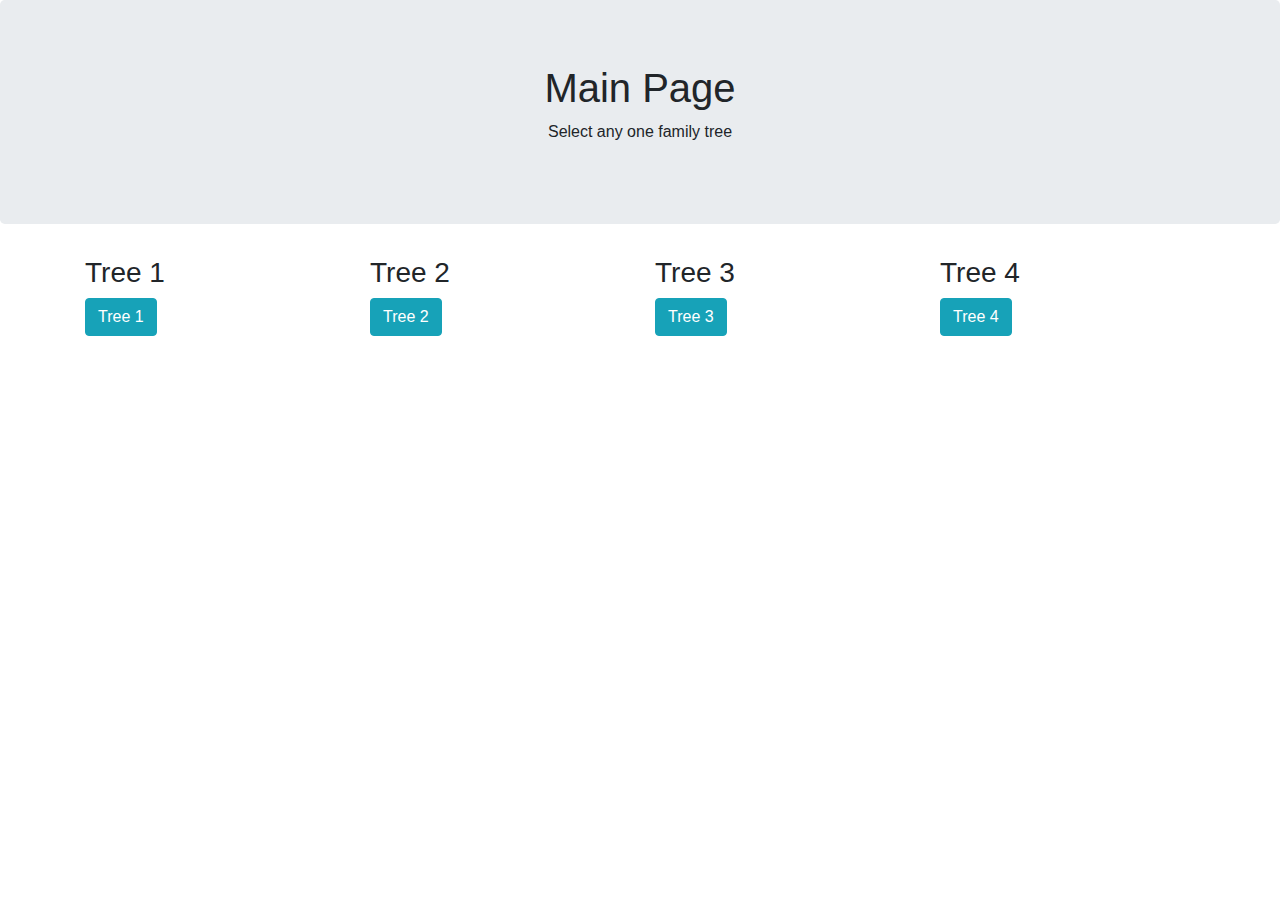
==== index.html @ f3e438ef "First Commit" ====
<!DOCTYPE html>
<html lang="en">
<head>
  <title>Family Tree Selector</title>
  <meta charset="utf-8">
  <meta name="viewport" content="width=device-width, initial-scale=1">
  <link rel="stylesheet" href="https://maxcdn.bootstrapcdn.com/bootstrap/4.1.3/css/bootstrap.min.css">
  <script src="https://ajax.googleapis.com/ajax/libs/jquery/3.3.1/jquery.min.js"></script>
  <script src="https://cdnjs.cloudflare.com/ajax/libs/popper.js/1.14.3/umd/popper.min.js"></script>
  <script src="https://maxcdn.bootstrapcdn.com/bootstrap/4.1.3/js/bootstrap.min.js"></script>
</head>
<body>

<div class="jumbotron text-center">
  <h1>Main Page</h1>
  <p>Select any one family tree</p> 
</div>
  
<div class="container">
  <div class="row">
    <div class="col-sm-3">
      <h3>Tree 1</h3>
      <a href="tree1.html" class="btn btn-info" role="button">Tree 1</a>
    </div>
    <div class="col-sm-3">
      <h3>Tree 2</h3>
      <a href="tree2.html" class="btn btn-info" role="button">Tree 2</a>
    </div>
    <div class="col-sm-3">
      <h3>Tree 3</h3>        
      <a href="tree3.html" class="btn btn-info" role="button">Tree 3</a>
    </div>
    <div class="col-sm-3">
      <h3>Tree 4</h3>        
      <a href="tree4.html" class="btn btn-info" role="button">Tree 4</a>
    </div>
  </div>
</div>

</body>
</html>
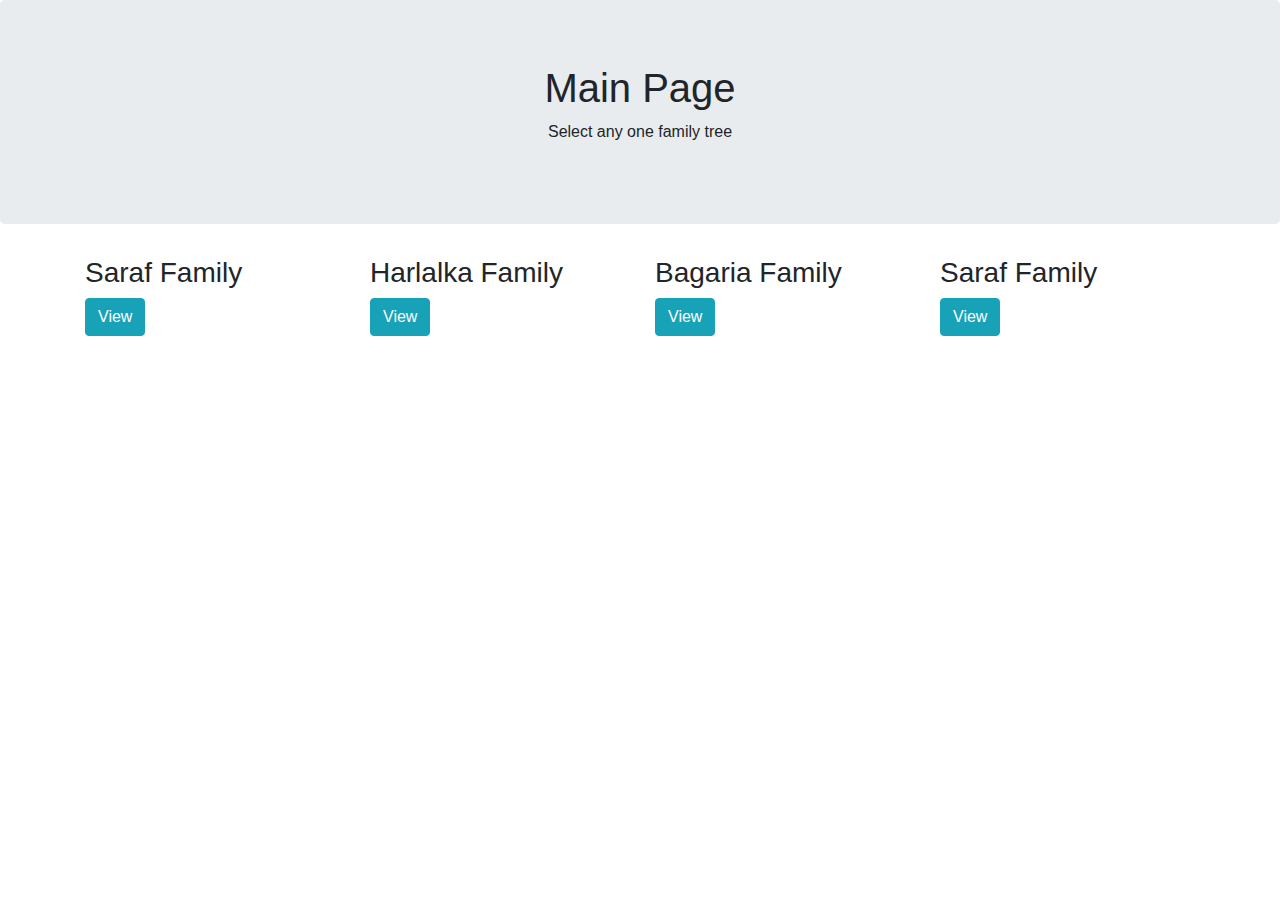
==== commit 3e580e4a: "Update index.html" ====
--- a/index.html
+++ b/index.html
@@ -19,20 +19,20 @@
 <div class="container">
   <div class="row">
     <div class="col-sm-3">
-      <h3>Tree 1</h3>
-      <a href="tree1.html" class="btn btn-info" role="button">Tree 1</a>
+      <h3>Saraf Family</h3>
+      <a href="tree1.html" class="btn btn-info" role="button">View</a>
     </div>
     <div class="col-sm-3">
-      <h3>Tree 2</h3>
-      <a href="tree2.html" class="btn btn-info" role="button">Tree 2</a>
+      <h3>Harlalka Family</h3>
+      <a href="tree2.html" class="btn btn-info" role="button">View</a>
     </div>
     <div class="col-sm-3">
-      <h3>Tree 3</h3>        
-      <a href="tree3.html" class="btn btn-info" role="button">Tree 3</a>
+      <h3>Bagaria Family</h3>        
+      <a href="tree3.html" class="btn btn-info" role="button">View</a>
     </div>
     <div class="col-sm-3">
-      <h3>Tree 4</h3>        
-      <a href="tree4.html" class="btn btn-info" role="button">Tree 4</a>
+      <h3>Saraf Family</h3>        
+      <a href="tree4.html" class="btn btn-info" role="button">View</a>
     </div>
   </div>
 </div>
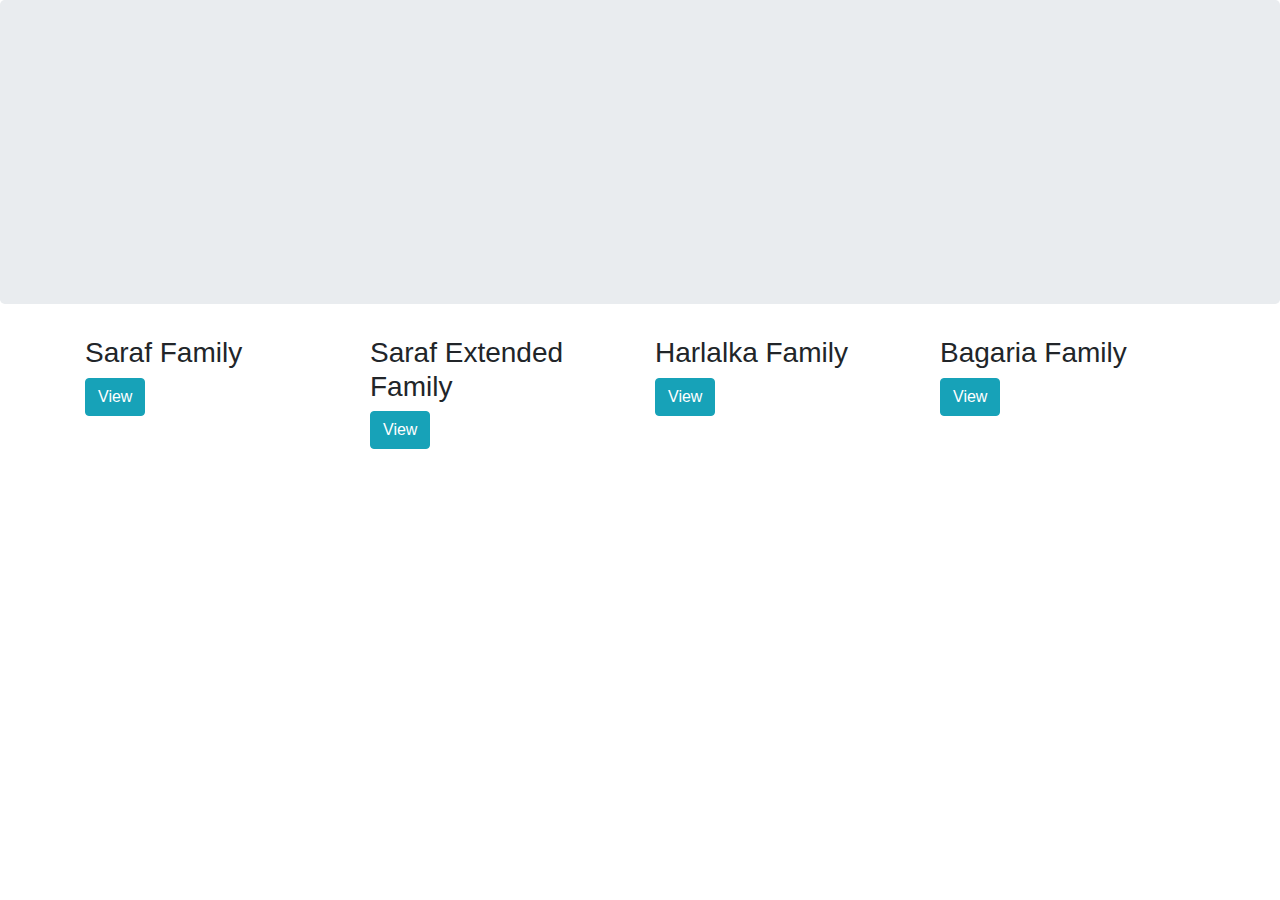
==== commit d4123795: "background images changes" ====
--- a/index.html
+++ b/index.html
@@ -11,9 +11,13 @@
 </head>
 <body>
 
-<div class="jumbotron text-center">
+<div class="jumbotron text-center" style="background-image: url('bg/vanshwali.jpg');background-position: center;
+background-repeat: no-repeat;
+background-size: 99.99% 99.99%;"><div style="opacity: 0;">
   <h1>Main Page</h1>
   <p>Select any one family tree</p> 
+  <p>Select any one family tree</p> 
+  <p>Select any one family tree</p> </div>
 </div>
   
 <div class="container">
@@ -23,6 +27,10 @@
       <a href="tree1.html" class="btn btn-info" role="button">View</a>
     </div>
     <div class="col-sm-3">
+      <h3>Saraf Extended Family</h3>        
+      <a href="tree4.html" class="btn btn-info" role="button">View</a>
+    </div>
+    <div class="col-sm-3">
       <h3>Harlalka Family</h3>
       <a href="tree2.html" class="btn btn-info" role="button">View</a>
     </div>
@@ -30,10 +38,7 @@
       <h3>Bagaria Family</h3>        
       <a href="tree3.html" class="btn btn-info" role="button">View</a>
     </div>
-    <div class="col-sm-3">
-      <h3>Saraf Family</h3>        
-      <a href="tree4.html" class="btn btn-info" role="button">View</a>
-    </div>
+    
   </div>
 </div>
 
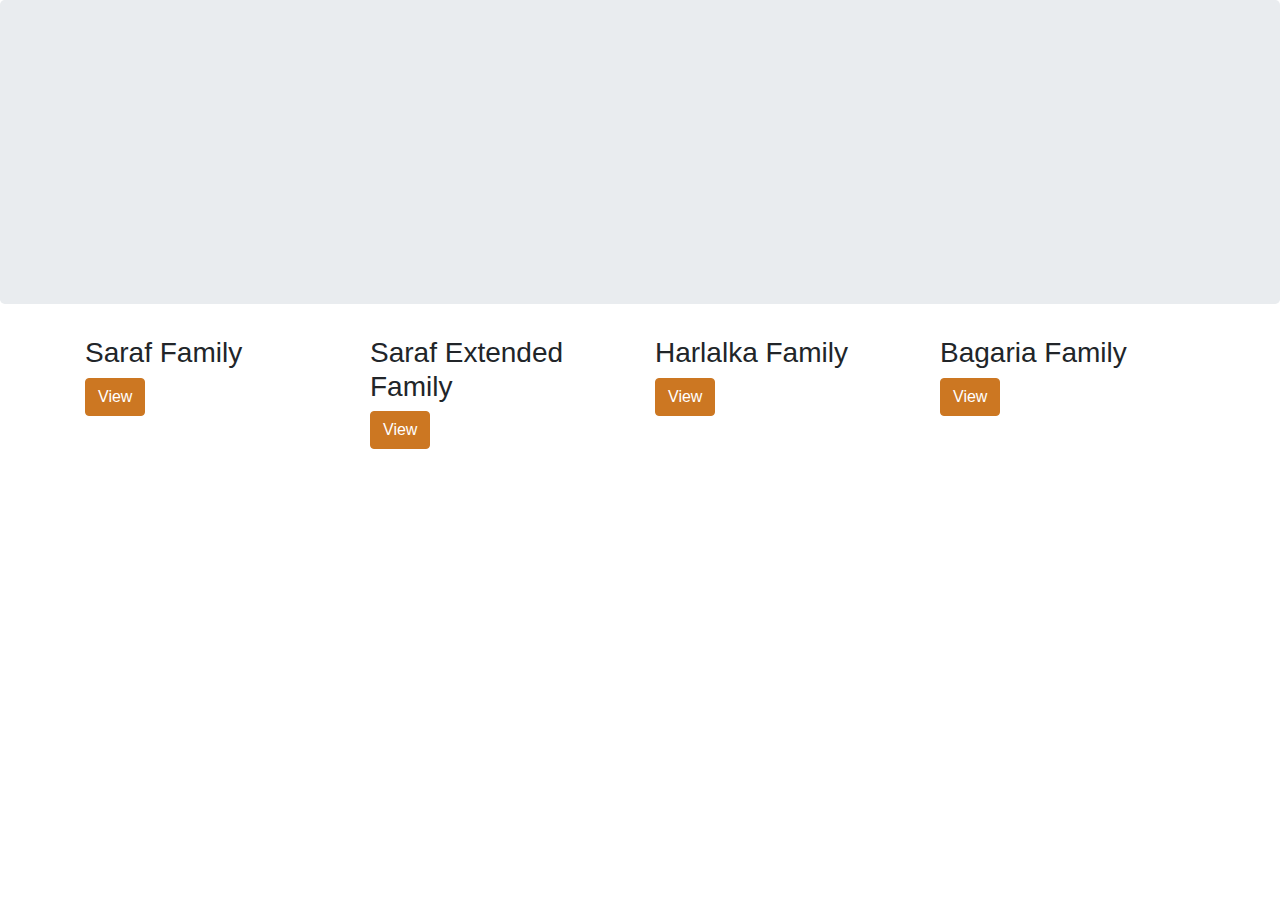
==== commit e3221ada: "Mobile Site changes" ====
--- a/index.html
+++ b/index.html
@@ -20,23 +20,23 @@
   <p>Select any one family tree</p> </div>
 </div>
   
-<div class="container">
+<div class="container" >
   <div class="row">
     <div class="col-sm-3">
       <h3>Saraf Family</h3>
-      <a href="tree1.html" class="btn btn-info" role="button">View</a>
+      <a href="tree1.html" class="btn btn-info" style="background-color: #CC7722;border-color: #CC7722;" role="button">View</a>
     </div>
     <div class="col-sm-3">
       <h3>Saraf Extended Family</h3>        
-      <a href="tree4.html" class="btn btn-info" role="button">View</a>
+      <a href="tree4.html" class="btn btn-info" style="background-color: #CC7722;border-color: #CC7722;" role="button">View</a>
     </div>
     <div class="col-sm-3">
       <h3>Harlalka Family</h3>
-      <a href="tree2.html" class="btn btn-info" role="button">View</a>
+      <a href="tree2.html" class="btn btn-info" style="background-color: #CC7722;border-color: #CC7722;" role="button">View</a>
     </div>
     <div class="col-sm-3">
       <h3>Bagaria Family</h3>        
-      <a href="tree3.html" class="btn btn-info" role="button">View</a>
+      <a href="tree3.html" class="btn btn-info" style="background-color: #CC7722;border-color: #CC7722;" role="button">View</a>
     </div>
     
   </div>
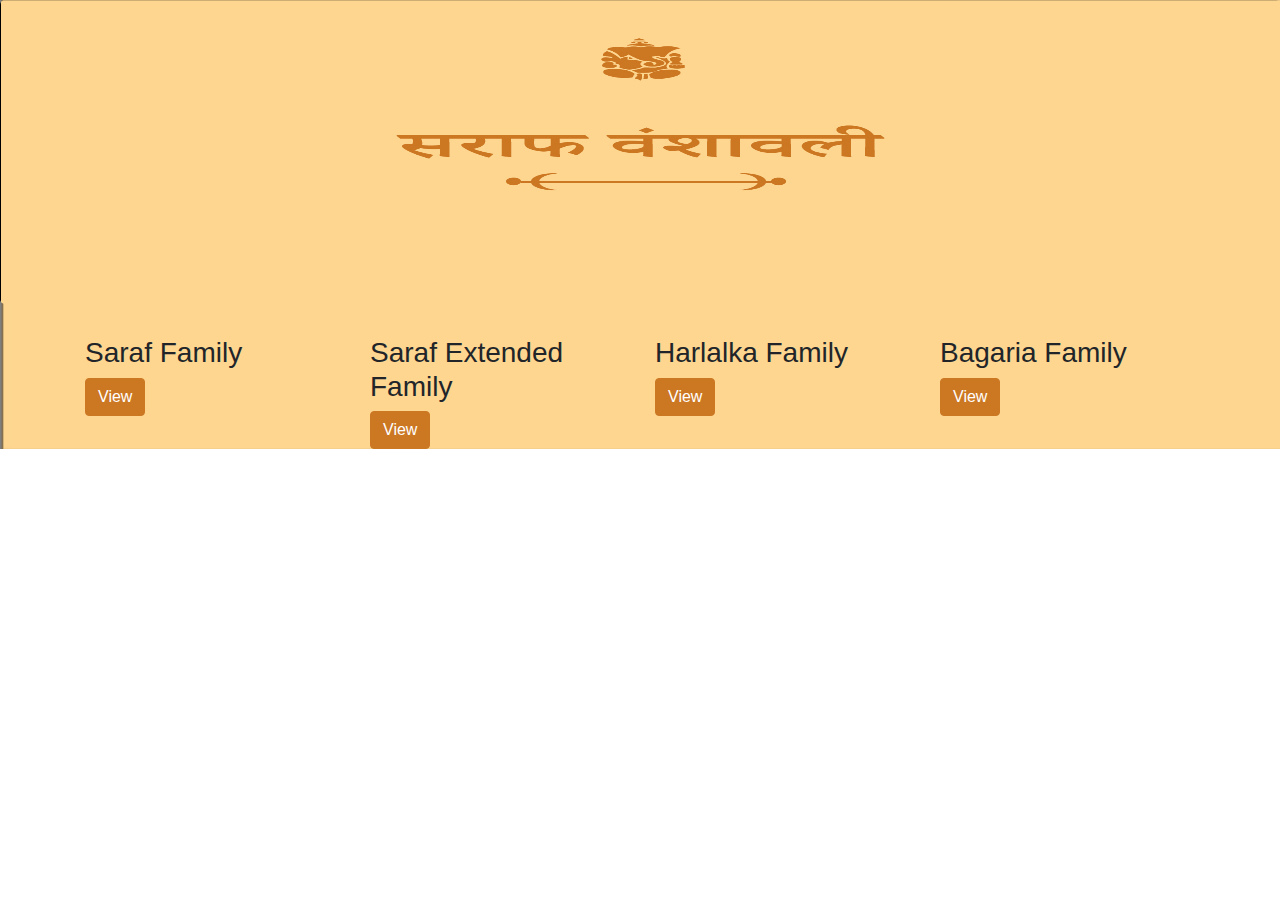
==== commit 7614fbba: "background changes" ====
--- a/index.html
+++ b/index.html
@@ -9,9 +9,12 @@
   <script src="https://cdnjs.cloudflare.com/ajax/libs/popper.js/1.14.3/umd/popper.min.js"></script>
   <script src="https://maxcdn.bootstrapcdn.com/bootstrap/4.1.3/js/bootstrap.min.js"></script>
 </head>
-<body>
+<body style="background-image: url('bg/Regular-Background.jpg');background-position: center;
+background-repeat: no-repeat;
+background-size: 99.99% 99.99%;
+">
 
-<div class="jumbotron text-center" style="background-image: url('bg/vanshwali.jpg');background-position: center;
+<div class="jumbotron text-center" style="background-image: url('bg/Vanshwali.jpg');background-position: center;
 background-repeat: no-repeat;
 background-size: 99.99% 99.99%;"><div style="opacity: 0;">
   <h1>Main Page</h1>
@@ -20,7 +23,7 @@
   <p>Select any one family tree</p> </div>
 </div>
   
-<div class="container" >
+<div class="container">
   <div class="row">
     <div class="col-sm-3">
       <h3>Saraf Family</h3>
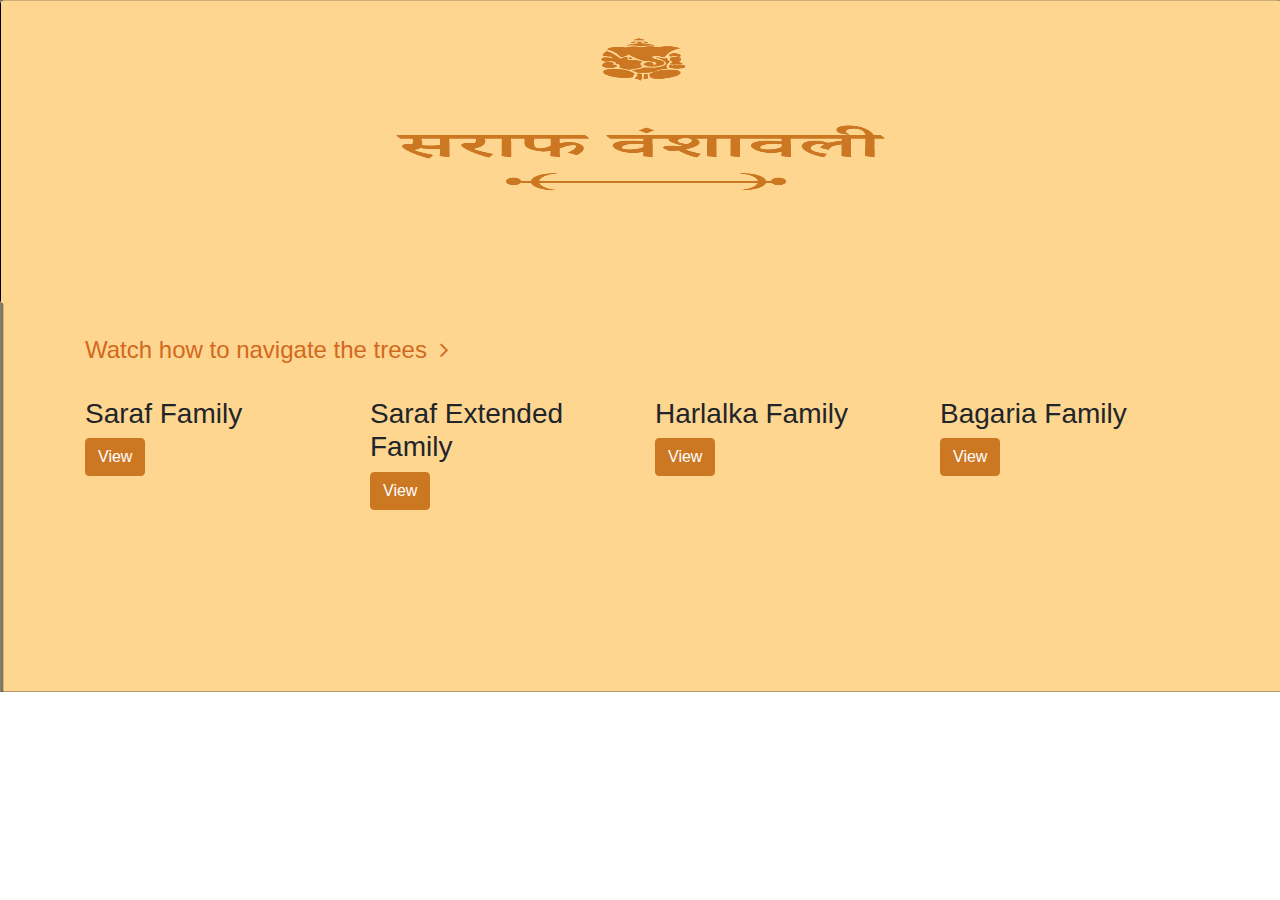
==== commit deec96b1: "tutorial added" ====
--- a/index.html
+++ b/index.html
@@ -8,15 +8,24 @@
   <script src="https://ajax.googleapis.com/ajax/libs/jquery/3.3.1/jquery.min.js"></script>
   <script src="https://cdnjs.cloudflare.com/ajax/libs/popper.js/1.14.3/umd/popper.min.js"></script>
   <script src="https://maxcdn.bootstrapcdn.com/bootstrap/4.1.3/js/bootstrap.min.js"></script>
+  <link rel="stylesheet" href="https://cdnjs.cloudflare.com/ajax/libs/font-awesome/4.7.0/css/font-awesome.min.css">
+
 </head>
-<body style="background-image: url('bg/Regular-Background.jpg');background-position: center;
+<body>
+<style type="text/css">
+  body{
+    background-image: url('bg/Regular-Background.jpg');background-position: center;
 background-repeat: no-repeat;
 background-size: 99.99% 99.99%;
-">
+  }
+  #logo{
+    background-image: url('bg/Vanshwali.jpg');background-position: center;
+background-repeat: no-repeat;
+background-size: 99.99% 99.99%;
 
-<div class="jumbotron text-center" style="background-image: url('bg/Vanshwali.jpg');background-position: center;
-background-repeat: no-repeat;
-background-size: 99.99% 99.99%;"><div style="opacity: 0;">
+  }
+</style>
+<div class="jumbotron text-center" id="logo"><div style="opacity: 0;">
   <h1>Main Page</h1>
   <p>Select any one family tree</p> 
   <p>Select any one family tree</p> 
@@ -24,6 +33,8 @@
 </div>
   
 <div class="container">
+  <a href="tut.html" style="text-decoration: none; color:chocolate;"><h4>Watch how to navigate the trees&nbsp;&nbsp;<i class="fa fa-angle-right"></i> </h4></a>
+  <br/>
   <div class="row">
     <div class="col-sm-3">
       <h3>Saraf Family</h3>
@@ -40,6 +51,12 @@
     <div class="col-sm-3">
       <h3>Bagaria Family</h3>        
       <a href="tree3.html" class="btn btn-info" style="background-color: #CC7722;border-color: #CC7722;" role="button">View</a>
+      <br/><br/>
+    <br/><br/>
+    <br/><br/>
+    <br/><br/>
+    <br/><br/>
+    
     </div>
     
   </div>
